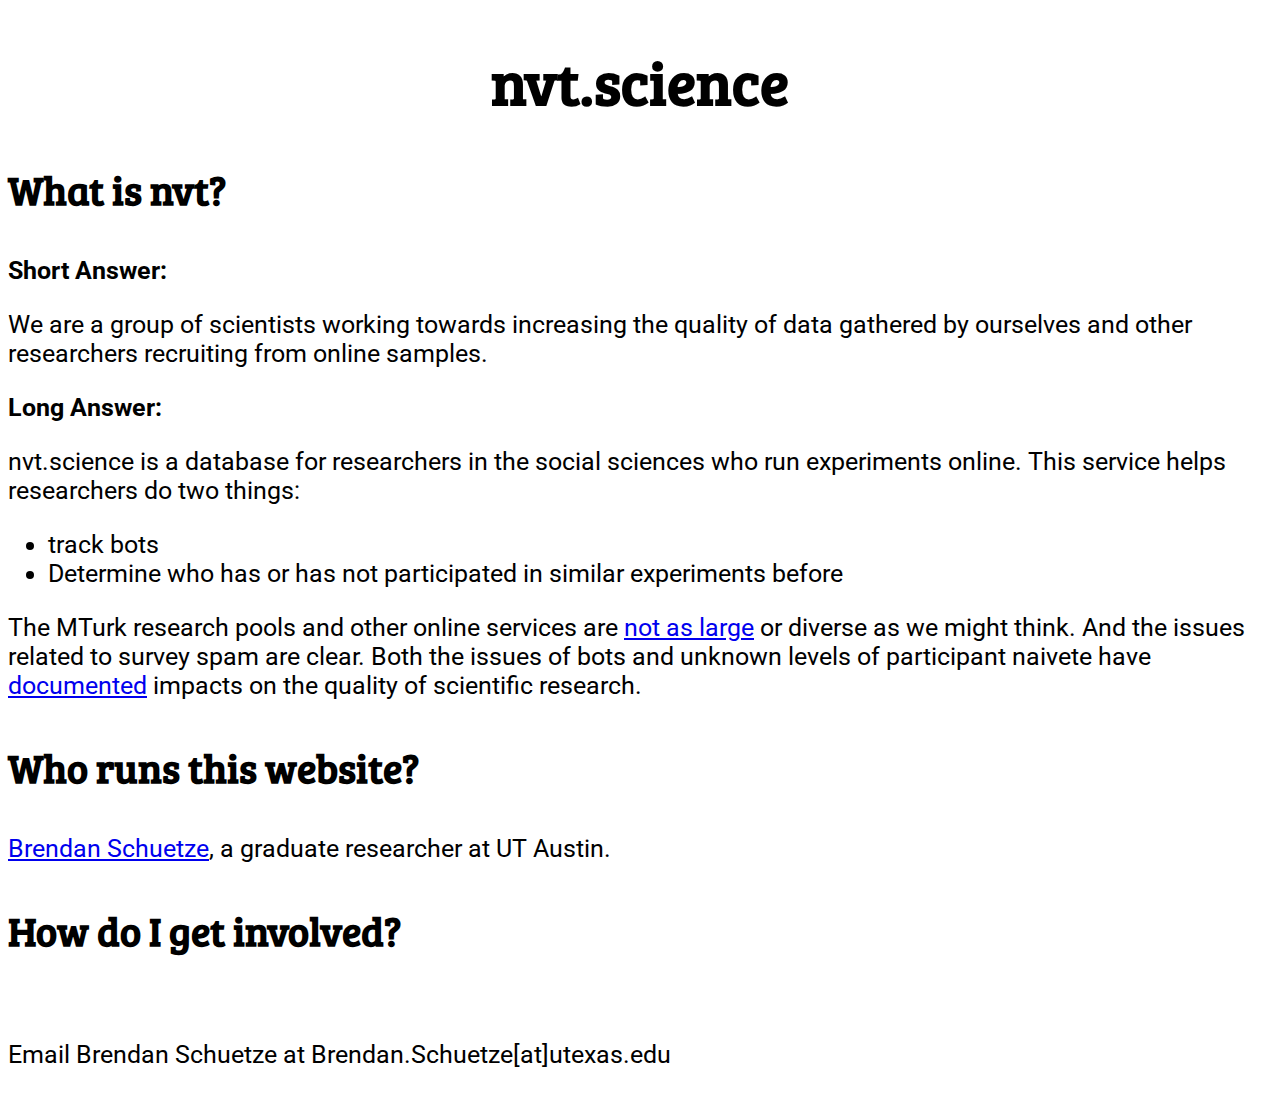
==== static/index.html @ fae0a04c "Updated index" ====
<!DOCTYPE html>
<html>
<title>nvt.science</title>
<meta name="viewport" content="width=device-width, initial-scale=1">
<link rel="stylesheet" href="/static/style.css"/>
<link href="https://fonts.googleapis.com/css?family=Bree+Serif|Roboto" rel="stylesheet">
<body>
<center><h1>nvt.science</h1></center>
<h3>What is nvt?</h3>
  <p><b>Short Answer:</b>
    <p>We are a group of scientists working towards increasing
    the quality of data gathered by ourselves and other researchers recruiting from online samples.</p>

  <p><b>Long Answer:</b>
    <p>nvt.science is a database for researchers in the social sciences who run
    experiments online. This service helps researchers do two things:
    <ul>
      <li>track bots
      <li>Determine who has or has not participated in similar experiments before
    </ul>
    <p>The MTurk research pools and other online services are
      <a href="http://www.ucl.ac.uk/lagnado-lab/publications/harris/StewartEtAl_JDM_MTurk.pdf">not as large</a> or
      diverse as we might think. And the issues related to survey spam are clear.
      Both the issues of bots and unknown levels of participant naivete have
      <a href="https://rdcu.be/4hxY">documented</a> impacts on the quality of scientific research.

<h3>Who runs this website?</h3>
    <p><a href="twitter.com/b_schuetze">Brendan Schuetze</a>, a graduate researcher at UT Austin.</p>

<h3>How do I get involved?</h3><br>
    <p>Email Brendan Schuetze at Brendan.Schuetze[at]utexas.edu</p>

</body>
</html>
---- static/style.css ----
.g-recaptcha {
    padding-top: 20px;
    padding-bottom: 20px;
}

h1 {
  font-size: 60px;
  font-family: 'Bree Serif', serif;
}

h3 {
  font-size: 40px;
  font-family: 'Bree Serif', serif;
}

p {
  font-size: 25px;
  font-family: 'Roboto', sans-serif;
}

li {
    font-size: 25px;
    font-family: 'Roboto', sans-serif;
  }
}

@media screen and (max-width: 600px) {
    .column {
        width: 100%;
    }
}
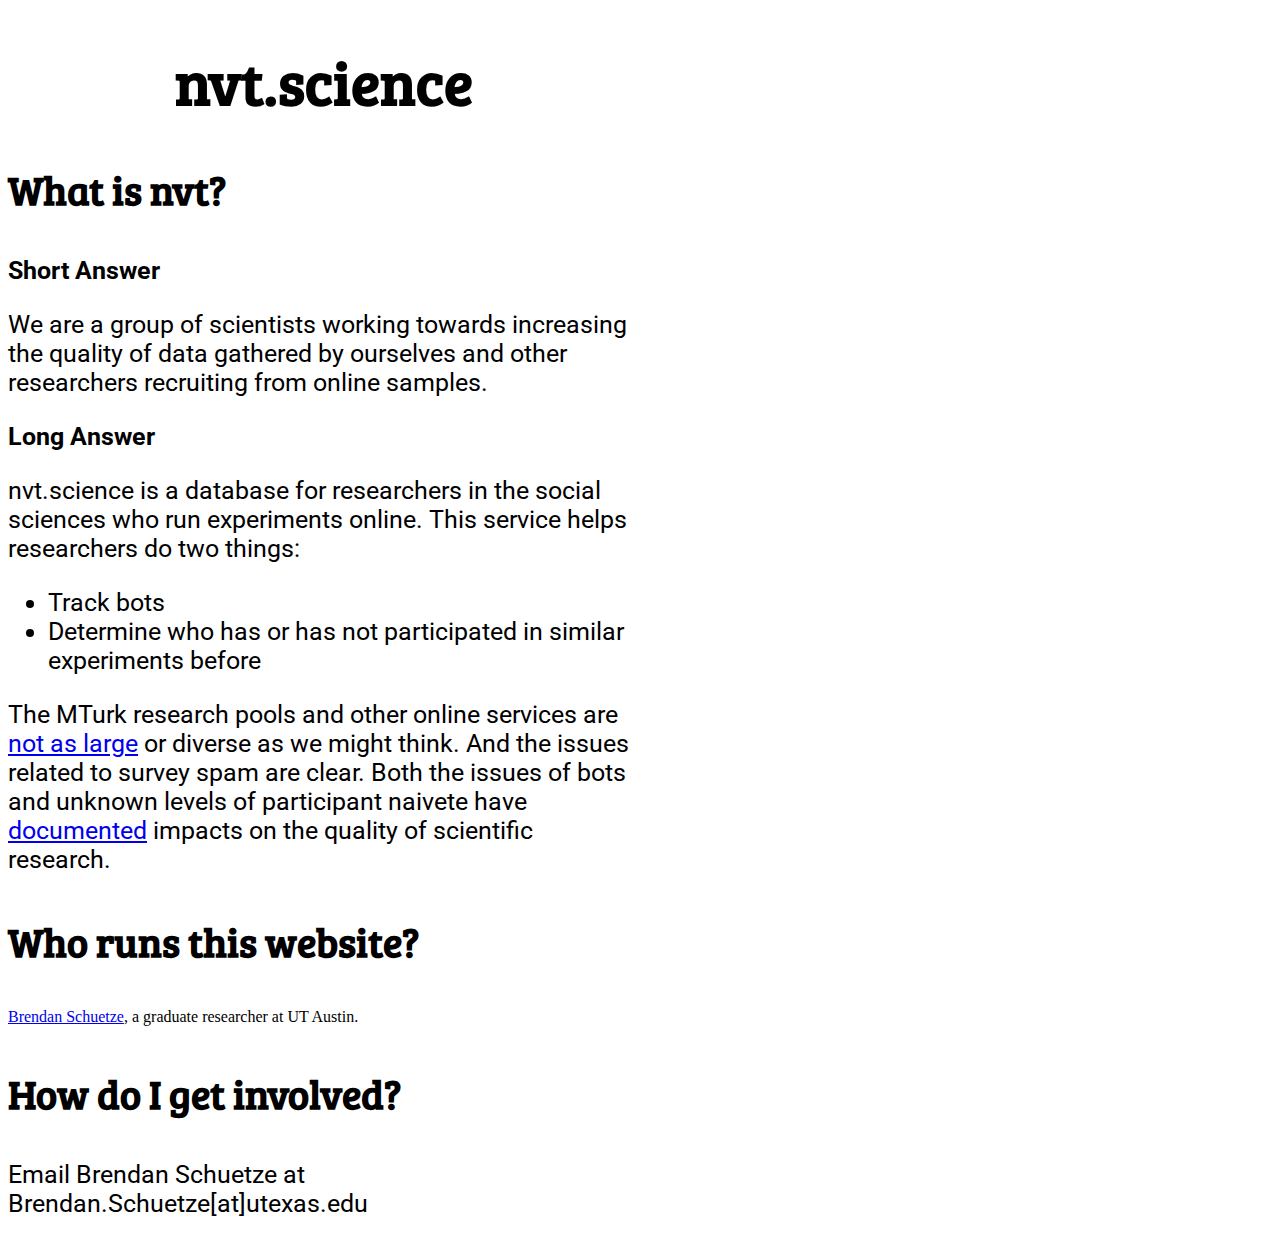
==== commit 615aa113: "Added Column Styling" ====
--- a/static/index.html
+++ b/static/index.html
@@ -5,30 +5,29 @@
 <link rel="stylesheet" href="/static/style.css"/>
 <link href="https://fonts.googleapis.com/css?family=Bree+Serif|Roboto" rel="stylesheet">
 <body>
-<center><h1>nvt.science</h1></center>
-<h3>What is nvt?</h3>
-  <p><b>Short Answer:</b>
-    <p>We are a group of scientists working towards increasing
-    the quality of data gathered by ourselves and other researchers recruiting from online samples.</p>
+<div id="main">
+  <center><h1>nvt.science</h1></center>
+  <h3>What is nvt?</h3>
+    <p><b>Short Answer</b>
+      <p>We are a group of scientists working towards increasing
+      the quality of data gathered by ourselves and other researchers recruiting from online samples.</p>
 
-  <p><b>Long Answer:</b>
-    <p>nvt.science is a database for researchers in the social sciences who run
-    experiments online. This service helps researchers do two things:
-    <ul>
-      <li>track bots
-      <li>Determine who has or has not participated in similar experiments before
-    </ul>
-    <p>The MTurk research pools and other online services are
-      <a href="http://www.ucl.ac.uk/lagnado-lab/publications/harris/StewartEtAl_JDM_MTurk.pdf">not as large</a> or
-      diverse as we might think. And the issues related to survey spam are clear.
-      Both the issues of bots and unknown levels of participant naivete have
-      <a href="https://rdcu.be/4hxY">documented</a> impacts on the quality of scientific research.
+    <p><b>Long Answer</b>
+      <p>nvt.science is a database for researchers in the social sciences who run
+      experiments online. This service helps researchers do two things:
+      <ul>
+        <li>Track bots
+        <li>Determine who has or has not participated in similar experiments before
+      </ul>
+      <p>The MTurk research pools and other online services are
+        <a href="http://www.ucl.ac.uk/lagnado-lab/publications/harris/StewartEtAl_JDM_MTurk.pdf">not as large</a> or
+        diverse as we might think. And the issues related to survey spam are clear.
+        Both the issues of bots and unknown levels of participant naivete have
+        <a href="https://rdcu.be/4hxY">documented</a> impacts on the quality of scientific research.
 
-<h3>Who runs this website?</h3>
-    <p><a href="twitter.com/b_schuetze">Brendan Schuetze</a>, a graduate researcher at UT Austin.</p>
+  <h3>Who runs this website?</h3><a href="https://twitter.com/b_schuetze">Brendan Schuetze</a>, a graduate researcher at UT Austin.</p>
 
-<h3>How do I get involved?</h3><br>
-    <p>Email Brendan Schuetze at Brendan.Schuetze[at]utexas.edu</p>
-
+  <h3>How do I get involved?</h3><p>Email Brendan Schuetze at Brendan.Schuetze[at]utexas.edu</p>
+</div>
 </body>
 </html>
--- a/static/style.css
+++ b/static/style.css
@@ -1,6 +1,10 @@
 .g-recaptcha {
     padding-top: 20px;
     padding-bottom: 20px;
+}
+
+#main {
+  width: 50%;
 }
 
 h1 {
@@ -25,7 +29,7 @@
 }
 
 @media screen and (max-width: 600px) {
-    .column {
+    .main {
         width: 100%;
     }
 }
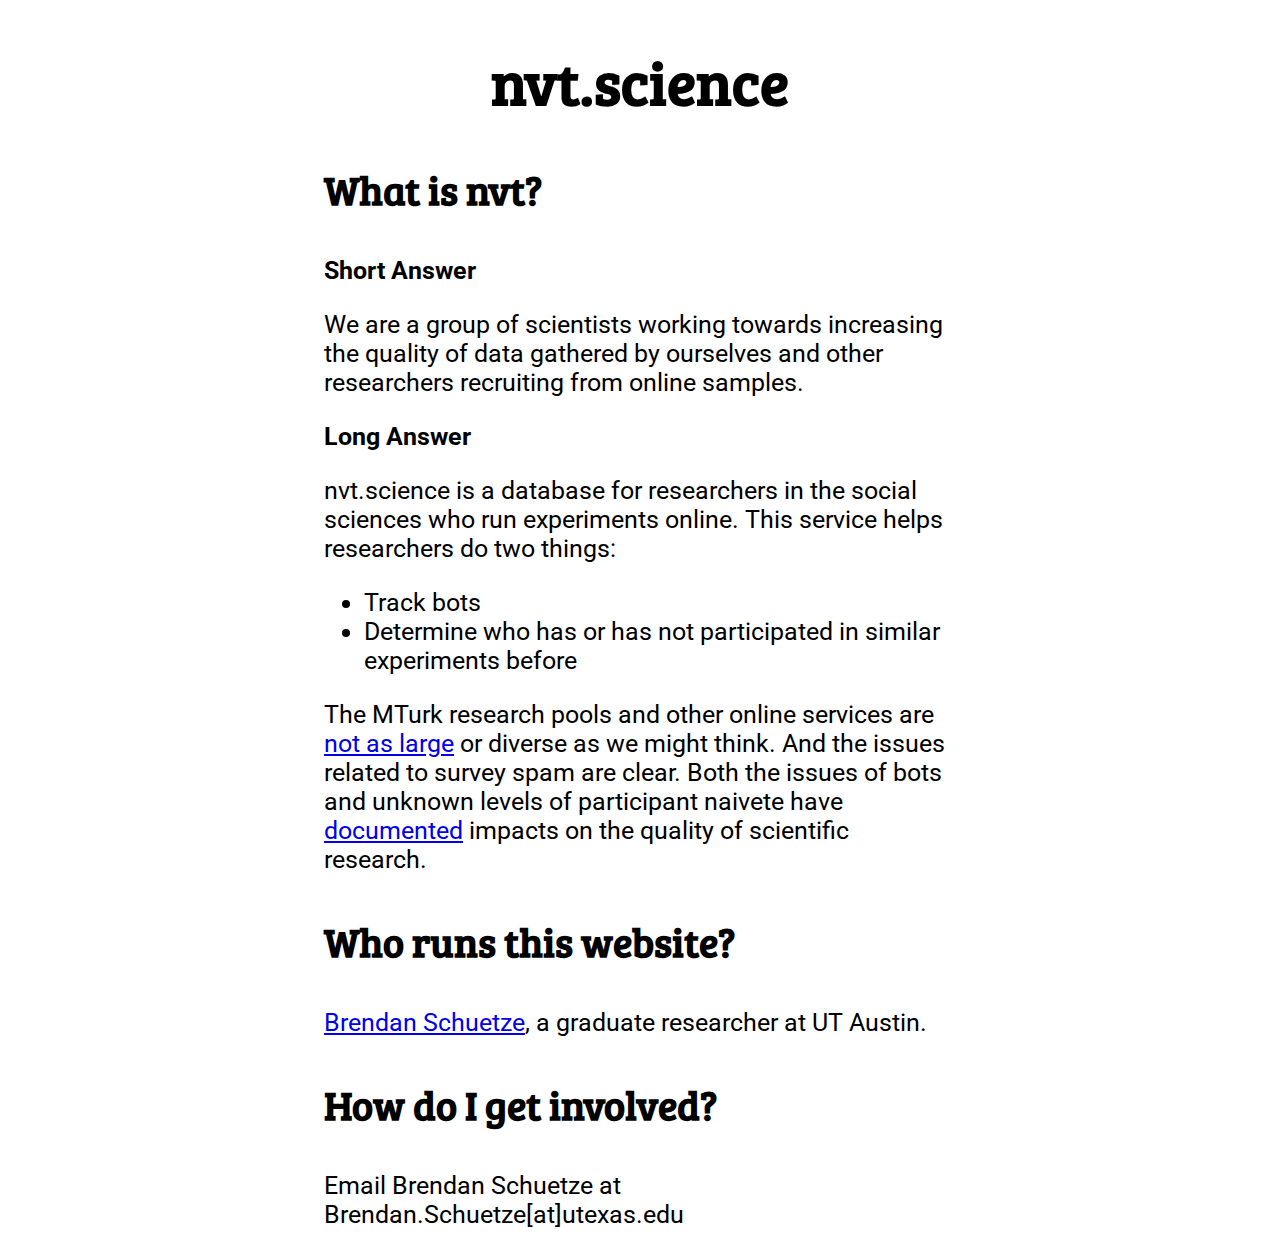
==== commit 052bad9d: "Forgot Margin auto" ====
--- a/static/index.html
+++ b/static/index.html
@@ -25,7 +25,7 @@
         Both the issues of bots and unknown levels of participant naivete have
         <a href="https://rdcu.be/4hxY">documented</a> impacts on the quality of scientific research.
 
-  <h3>Who runs this website?</h3><a href="https://twitter.com/b_schuetze">Brendan Schuetze</a>, a graduate researcher at UT Austin.</p>
+  <h3>Who runs this website?</h3><p><a href="https://twitter.com/b_schuetze">Brendan Schuetze</a>, a graduate researcher at UT Austin.</p>
 
   <h3>How do I get involved?</h3><p>Email Brendan Schuetze at Brendan.Schuetze[at]utexas.edu</p>
 </div>
--- a/static/style.css
+++ b/static/style.css
@@ -5,6 +5,7 @@
 
 #main {
   width: 50%;
+  margin: auto;
 }
 
 h1 {
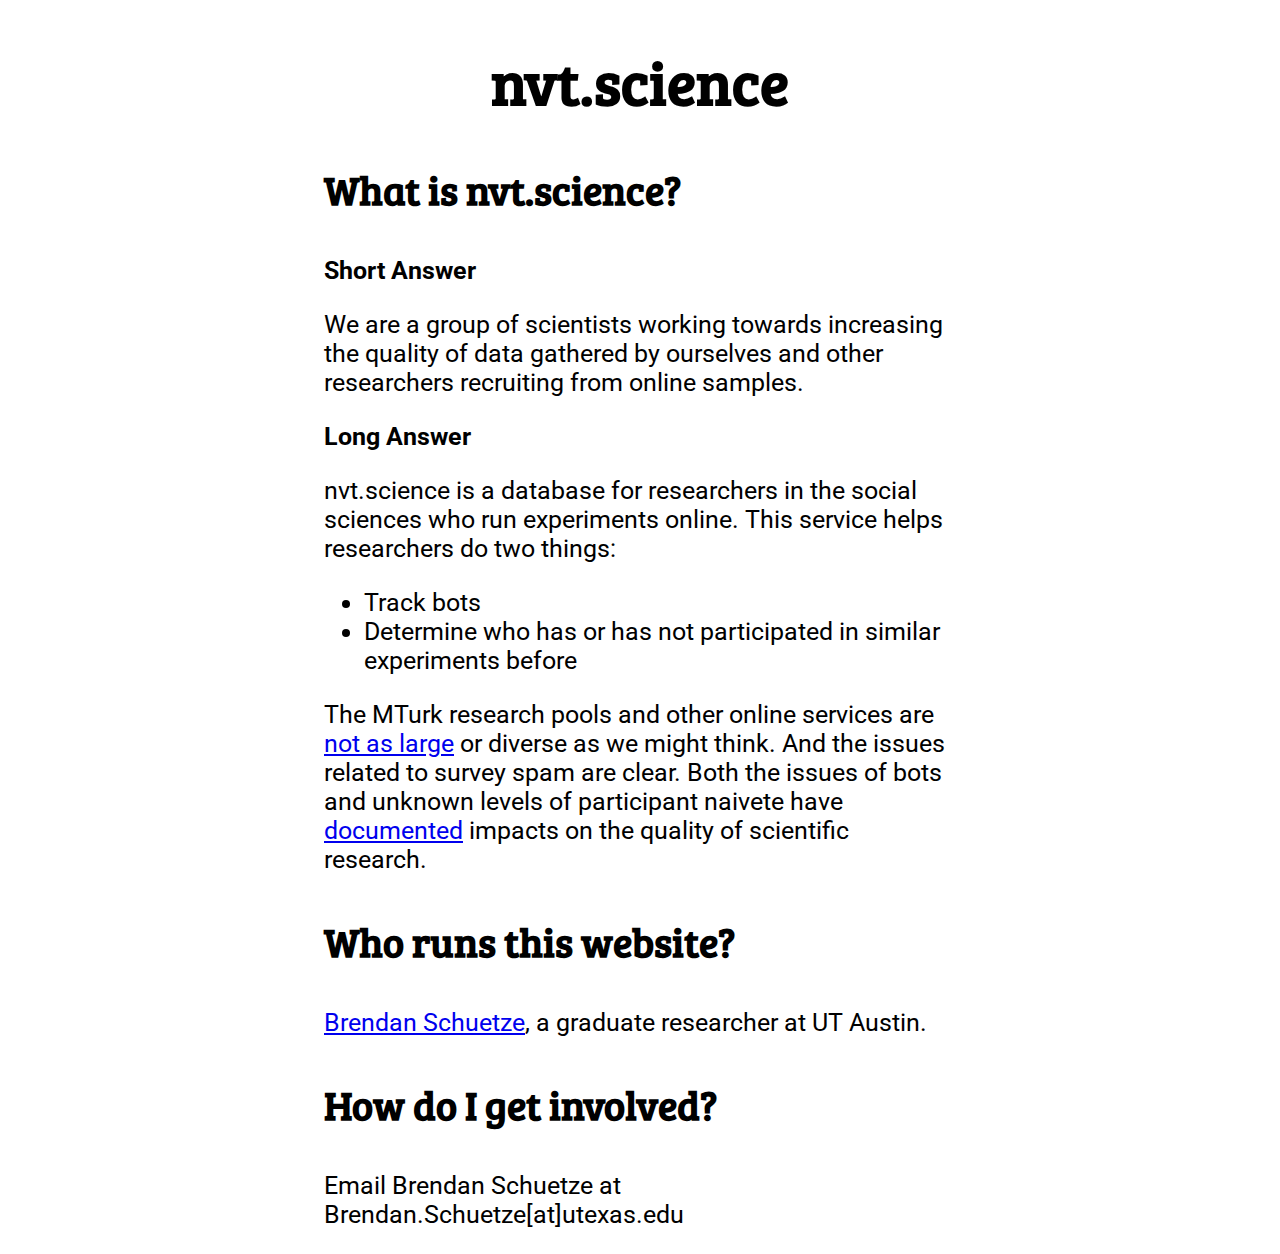
==== commit 46440cda: "Forgot title change" ====
--- a/static/index.html
+++ b/static/index.html
@@ -7,7 +7,7 @@
 <body>
 <div id="main">
   <center><h1>nvt.science</h1></center>
-  <h3>What is nvt?</h3>
+  <h3>What is nvt.science?</h3>
     <p><b>Short Answer</b>
       <p>We are a group of scientists working towards increasing
       the quality of data gathered by ourselves and other researchers recruiting from online samples.</p>
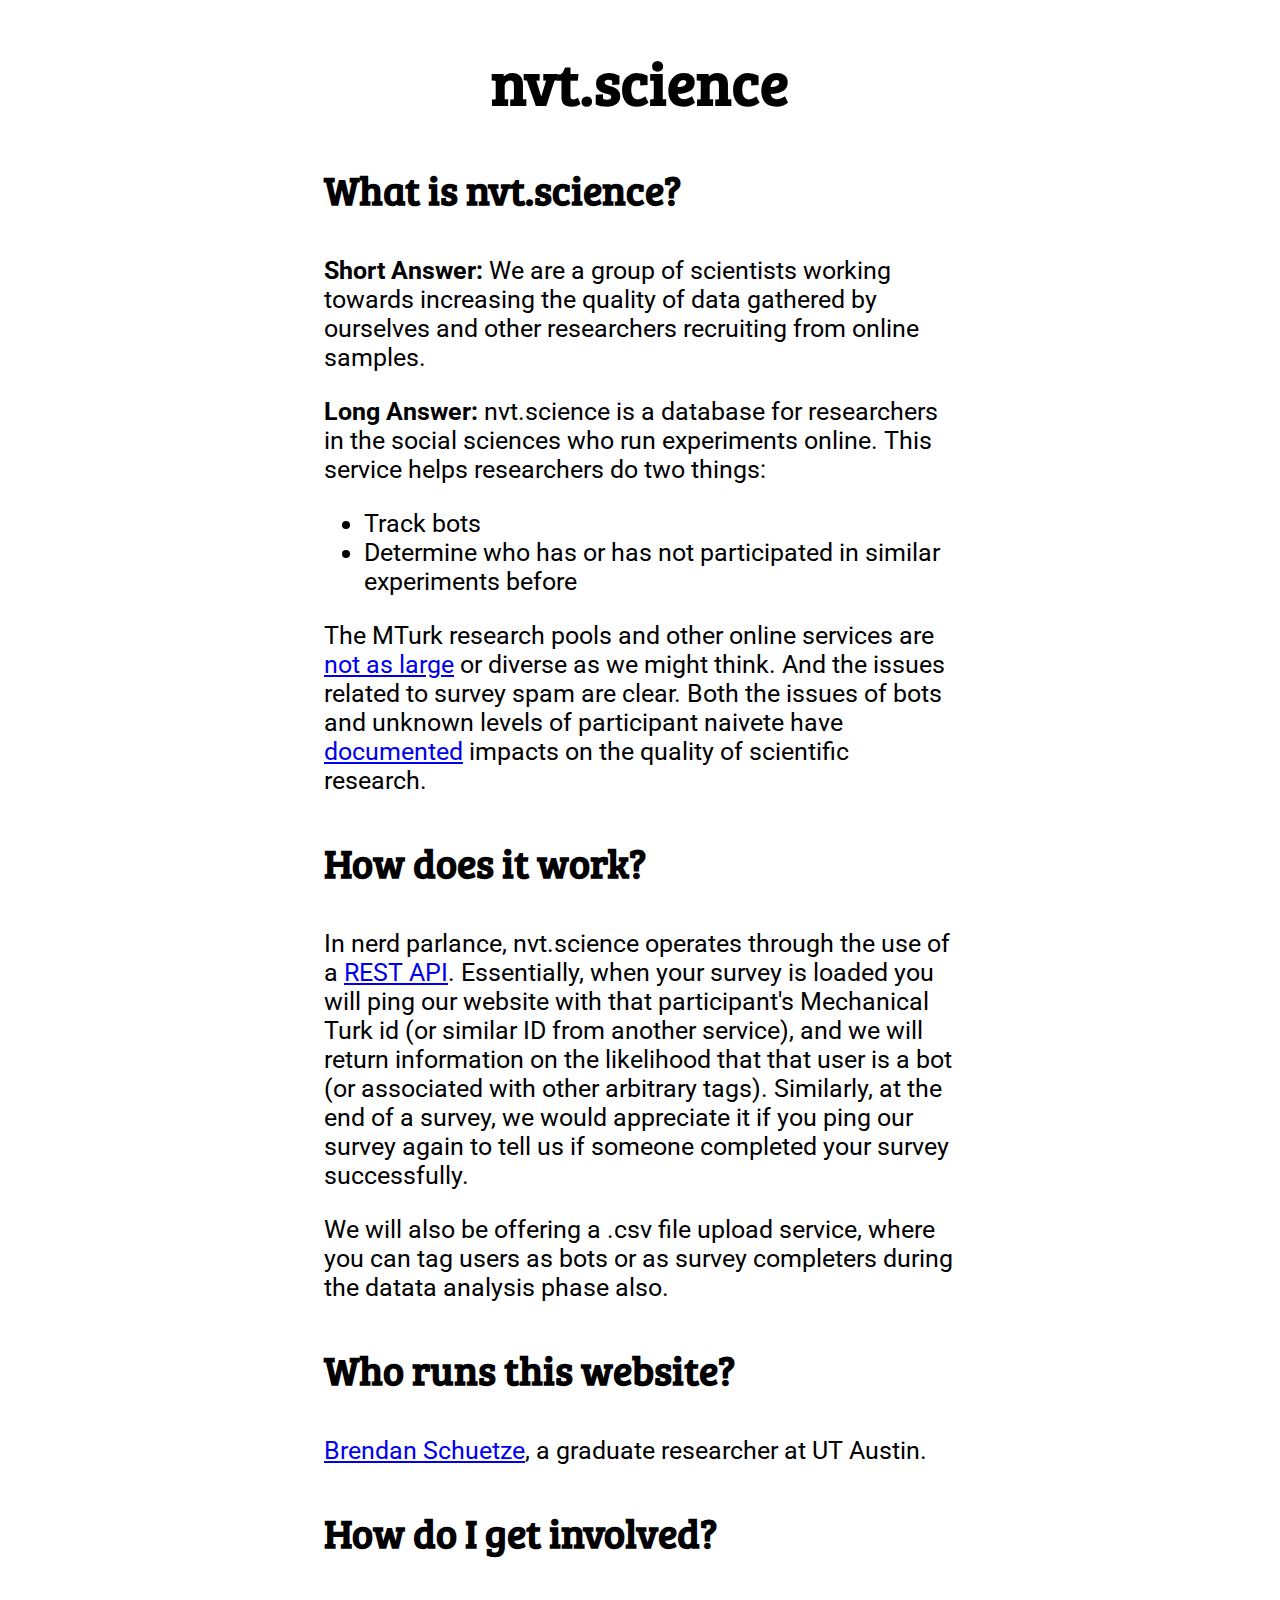
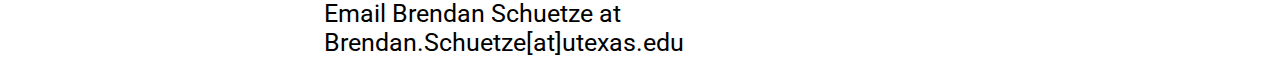
==== commit 15943d80: "Index Updates" ====
--- a/static/index.html
+++ b/static/index.html
@@ -8,12 +8,10 @@
 <div id="main">
   <center><h1>nvt.science</h1></center>
   <h3>What is nvt.science?</h3>
-    <p><b>Short Answer</b>
-      <p>We are a group of scientists working towards increasing
+    <p><b>Short Answer:</b> We are a group of scientists working towards increasing
       the quality of data gathered by ourselves and other researchers recruiting from online samples.</p>
 
-    <p><b>Long Answer</b>
-      <p>nvt.science is a database for researchers in the social sciences who run
+    <p><b>Long Answer:</b> nvt.science is a database for researchers in the social sciences who run
       experiments online. This service helps researchers do two things:
       <ul>
         <li>Track bots
@@ -25,6 +23,11 @@
         Both the issues of bots and unknown levels of participant naivete have
         <a href="https://rdcu.be/4hxY">documented</a> impacts on the quality of scientific research.
 
+ <h3>How does it work?</h3><p>In nerd parlance, nvt.science operates through the use of a <a href="https://en.wikipedia.org/wiki/Representational_state_transfer">REST API</a>. Essentially, when your survey is loaded you will ping our website with that participant's Mechanical Turk id (or similar ID from another service), and we will return information on the likelihood that that user is a bot (or associated with other arbitrary tags). Similarly, at the end of a survey, we would appreciate it if you ping our survey again to tell us if someone completed your survey successfully.</p>
+
+<p> We will also be offering a .csv file upload service, where you can tag users as bots or as survey completers
+during the datata analysis phase also.</p>
+
   <h3>Who runs this website?</h3><p><a href="https://twitter.com/b_schuetze">Brendan Schuetze</a>, a graduate researcher at UT Austin.</p>
 
   <h3>How do I get involved?</h3><p>Email Brendan Schuetze at Brendan.Schuetze[at]utexas.edu</p>
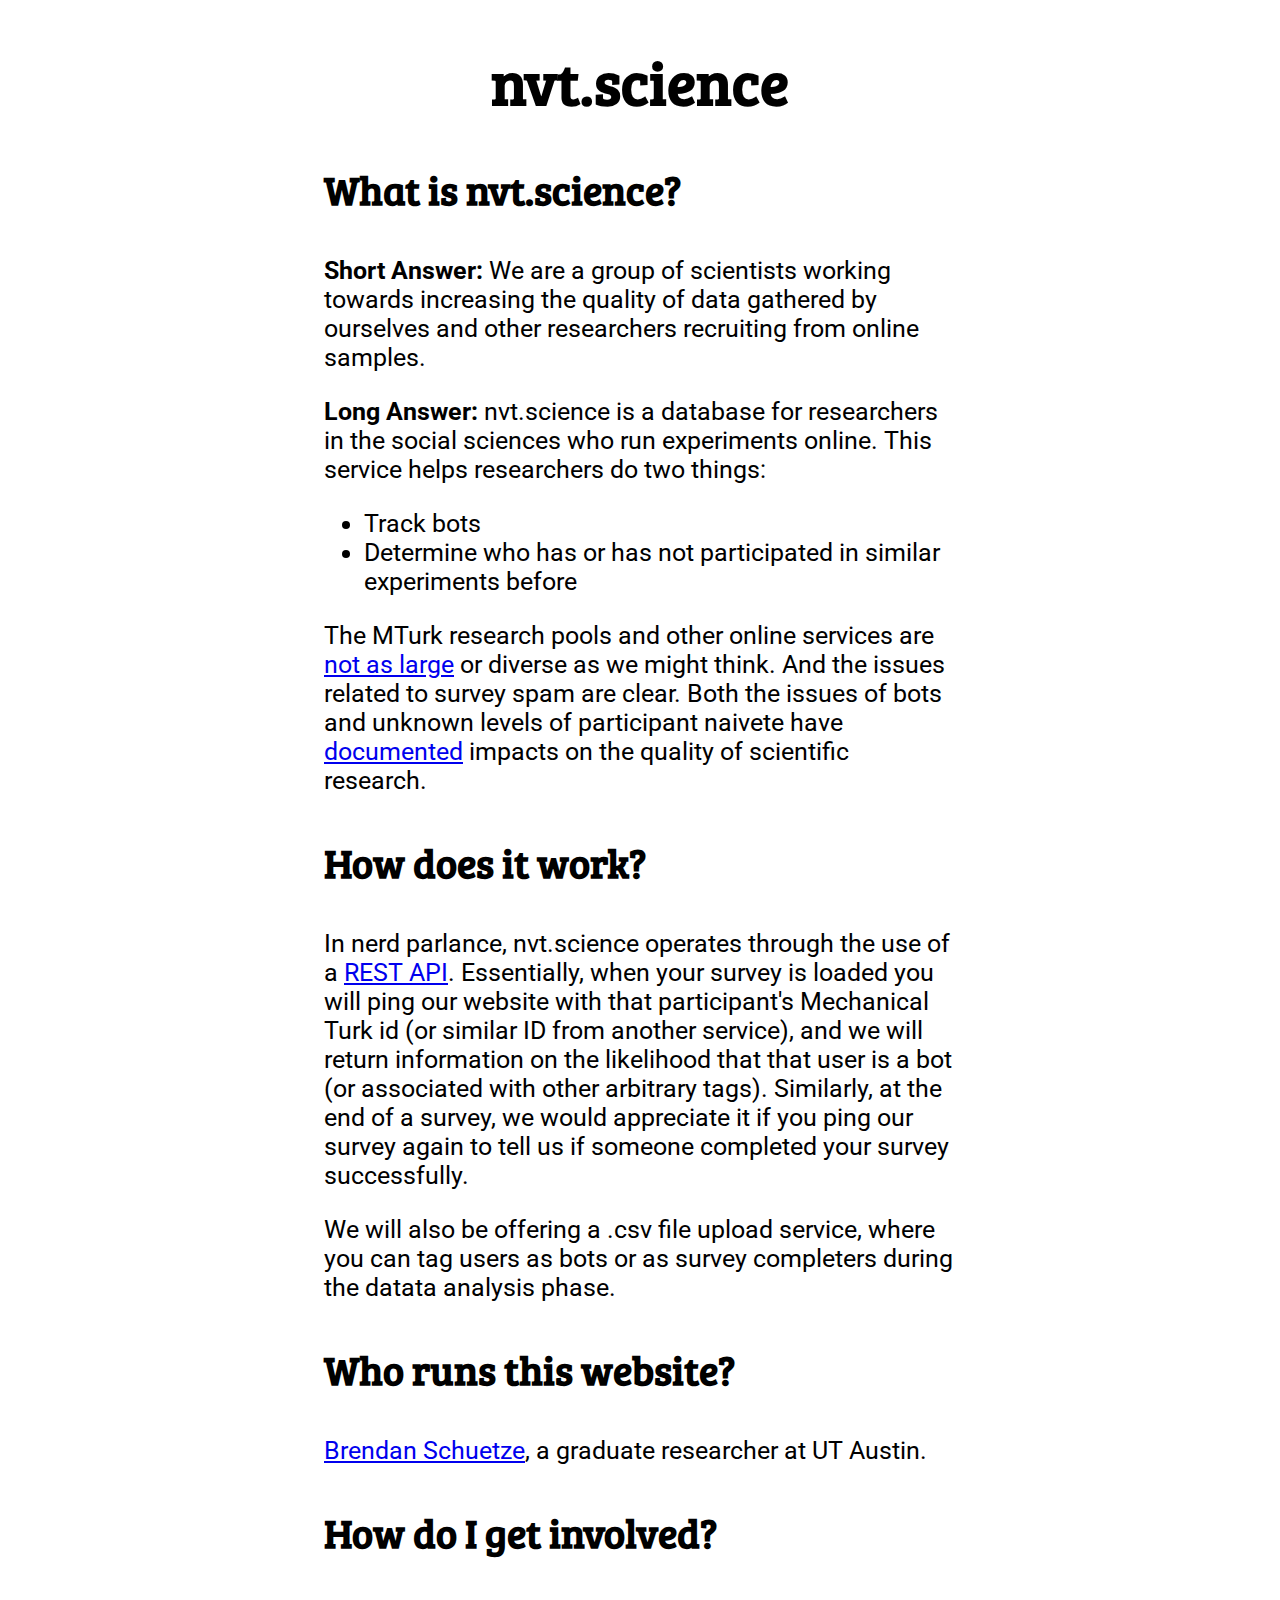
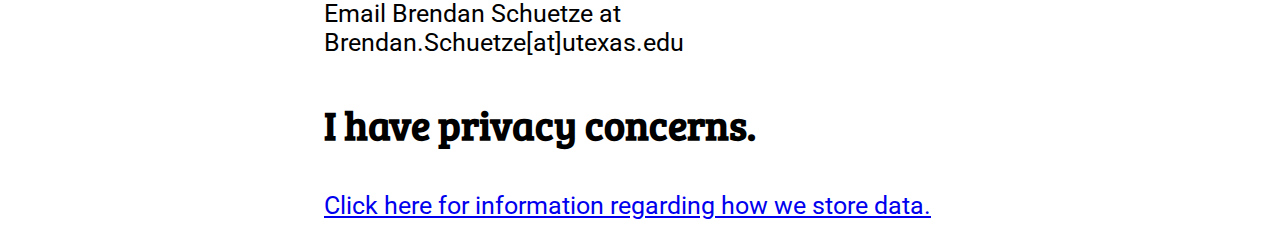
==== commit c0ed939d: "Privacy page" ====
--- a/static/index.html
+++ b/static/index.html
@@ -26,11 +26,13 @@
  <h3>How does it work?</h3><p>In nerd parlance, nvt.science operates through the use of a <a href="https://en.wikipedia.org/wiki/Representational_state_transfer">REST API</a>. Essentially, when your survey is loaded you will ping our website with that participant's Mechanical Turk id (or similar ID from another service), and we will return information on the likelihood that that user is a bot (or associated with other arbitrary tags). Similarly, at the end of a survey, we would appreciate it if you ping our survey again to tell us if someone completed your survey successfully.</p>
 
 <p> We will also be offering a .csv file upload service, where you can tag users as bots or as survey completers
-during the datata analysis phase also.</p>
+during the datata analysis phase.</p>
 
   <h3>Who runs this website?</h3><p><a href="https://twitter.com/b_schuetze">Brendan Schuetze</a>, a graduate researcher at UT Austin.</p>
 
   <h3>How do I get involved?</h3><p>Email Brendan Schuetze at Brendan.Schuetze[at]utexas.edu</p>
+
+  <h3>I have privacy concerns.</h3><p><a href="/privacy.html">Click here for information regarding how we store data.</a></p>
 </div>
 </body>
 </html>
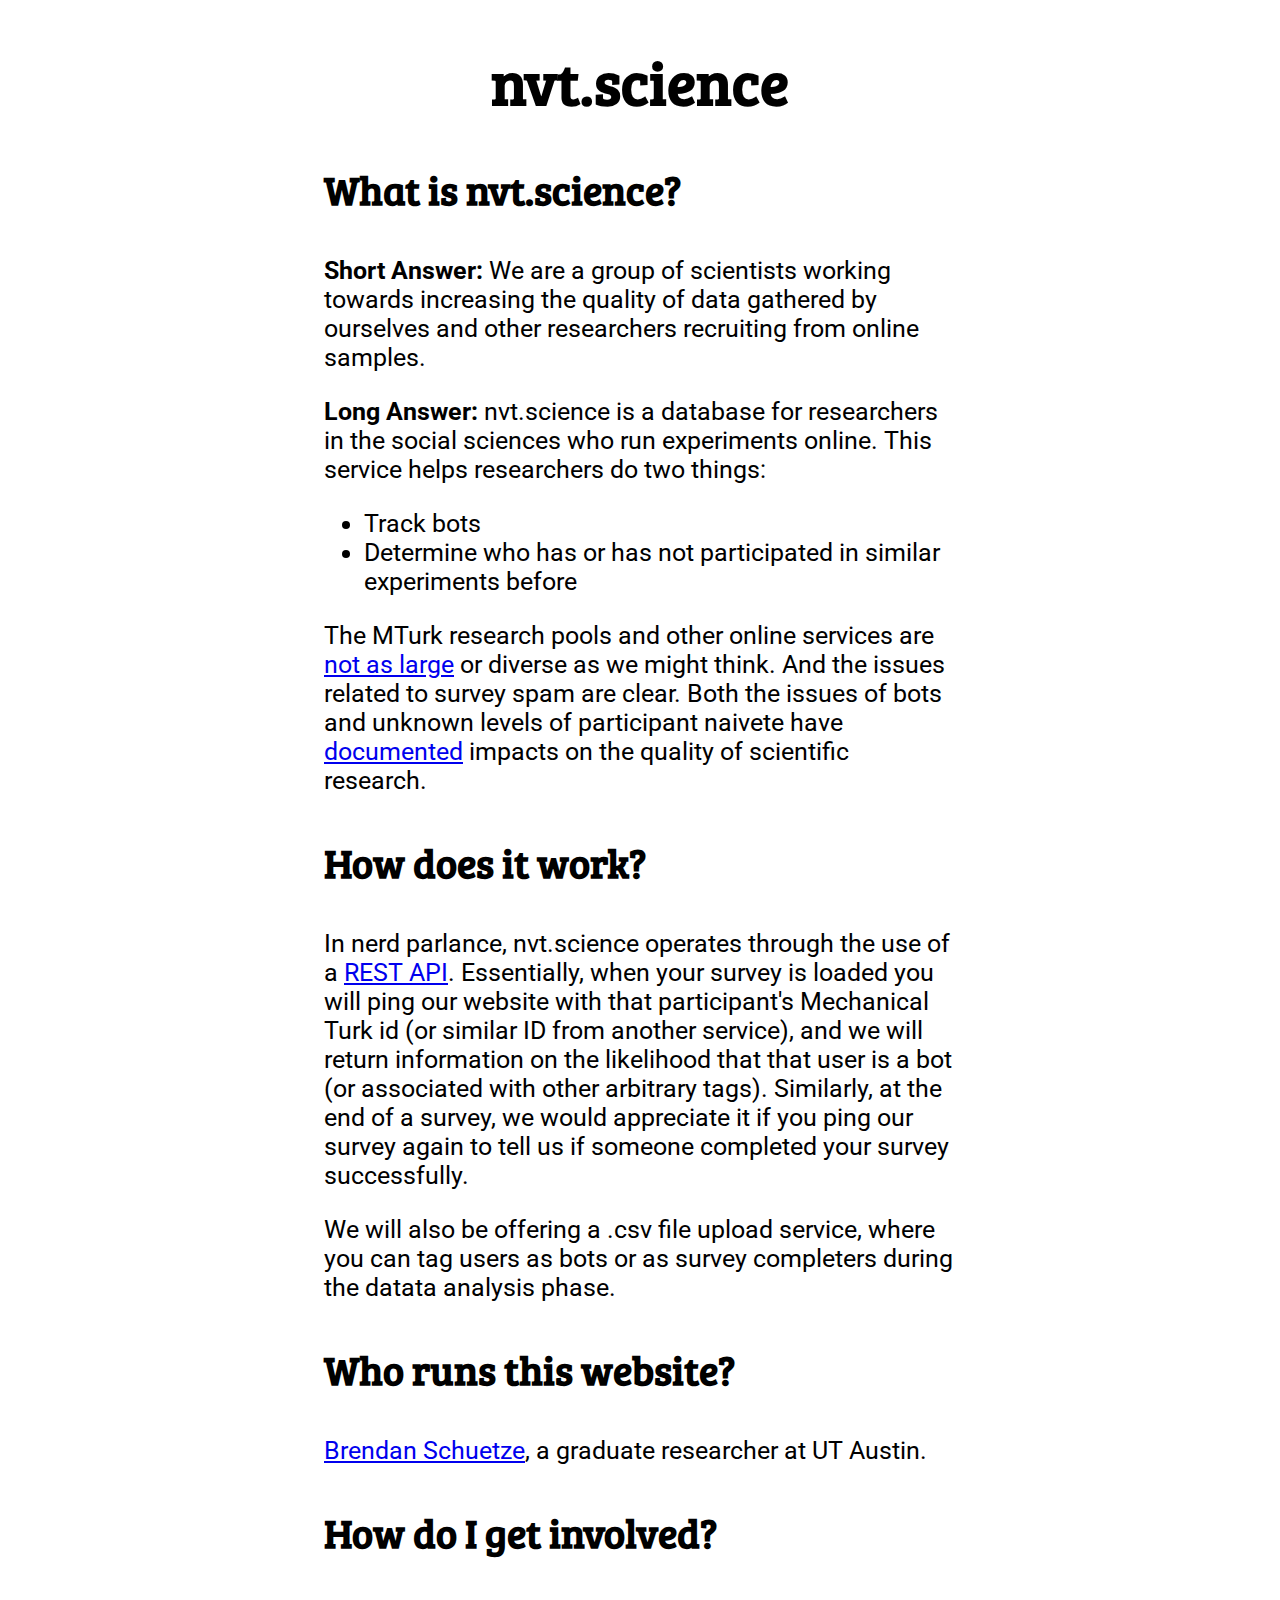
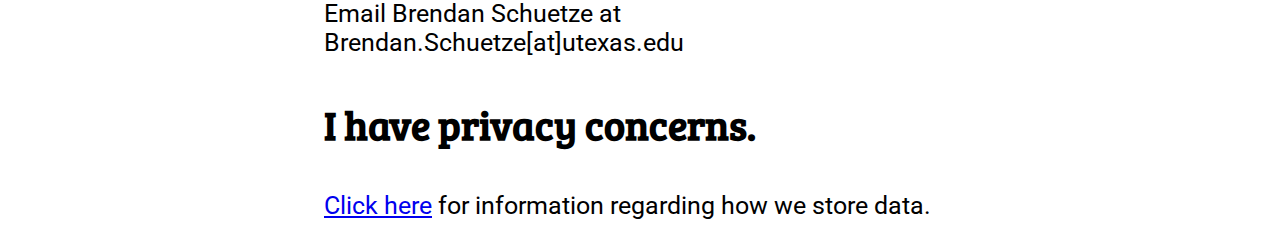
==== commit 9f7e38f8: "HTML Updates" ====
--- a/static/index.html
+++ b/static/index.html
@@ -32,7 +32,7 @@
 
   <h3>How do I get involved?</h3><p>Email Brendan Schuetze at Brendan.Schuetze[at]utexas.edu</p>
 
-  <h3>I have privacy concerns.</h3><p><a href="/privacy.html">Click here for information regarding how we store data.</a></p>
+  <h3>I have privacy concerns.</h3><p><a href="/static/privacy.html">Click here</a> for information regarding how we store data.</p>
 </div>
 </body>
 </html>
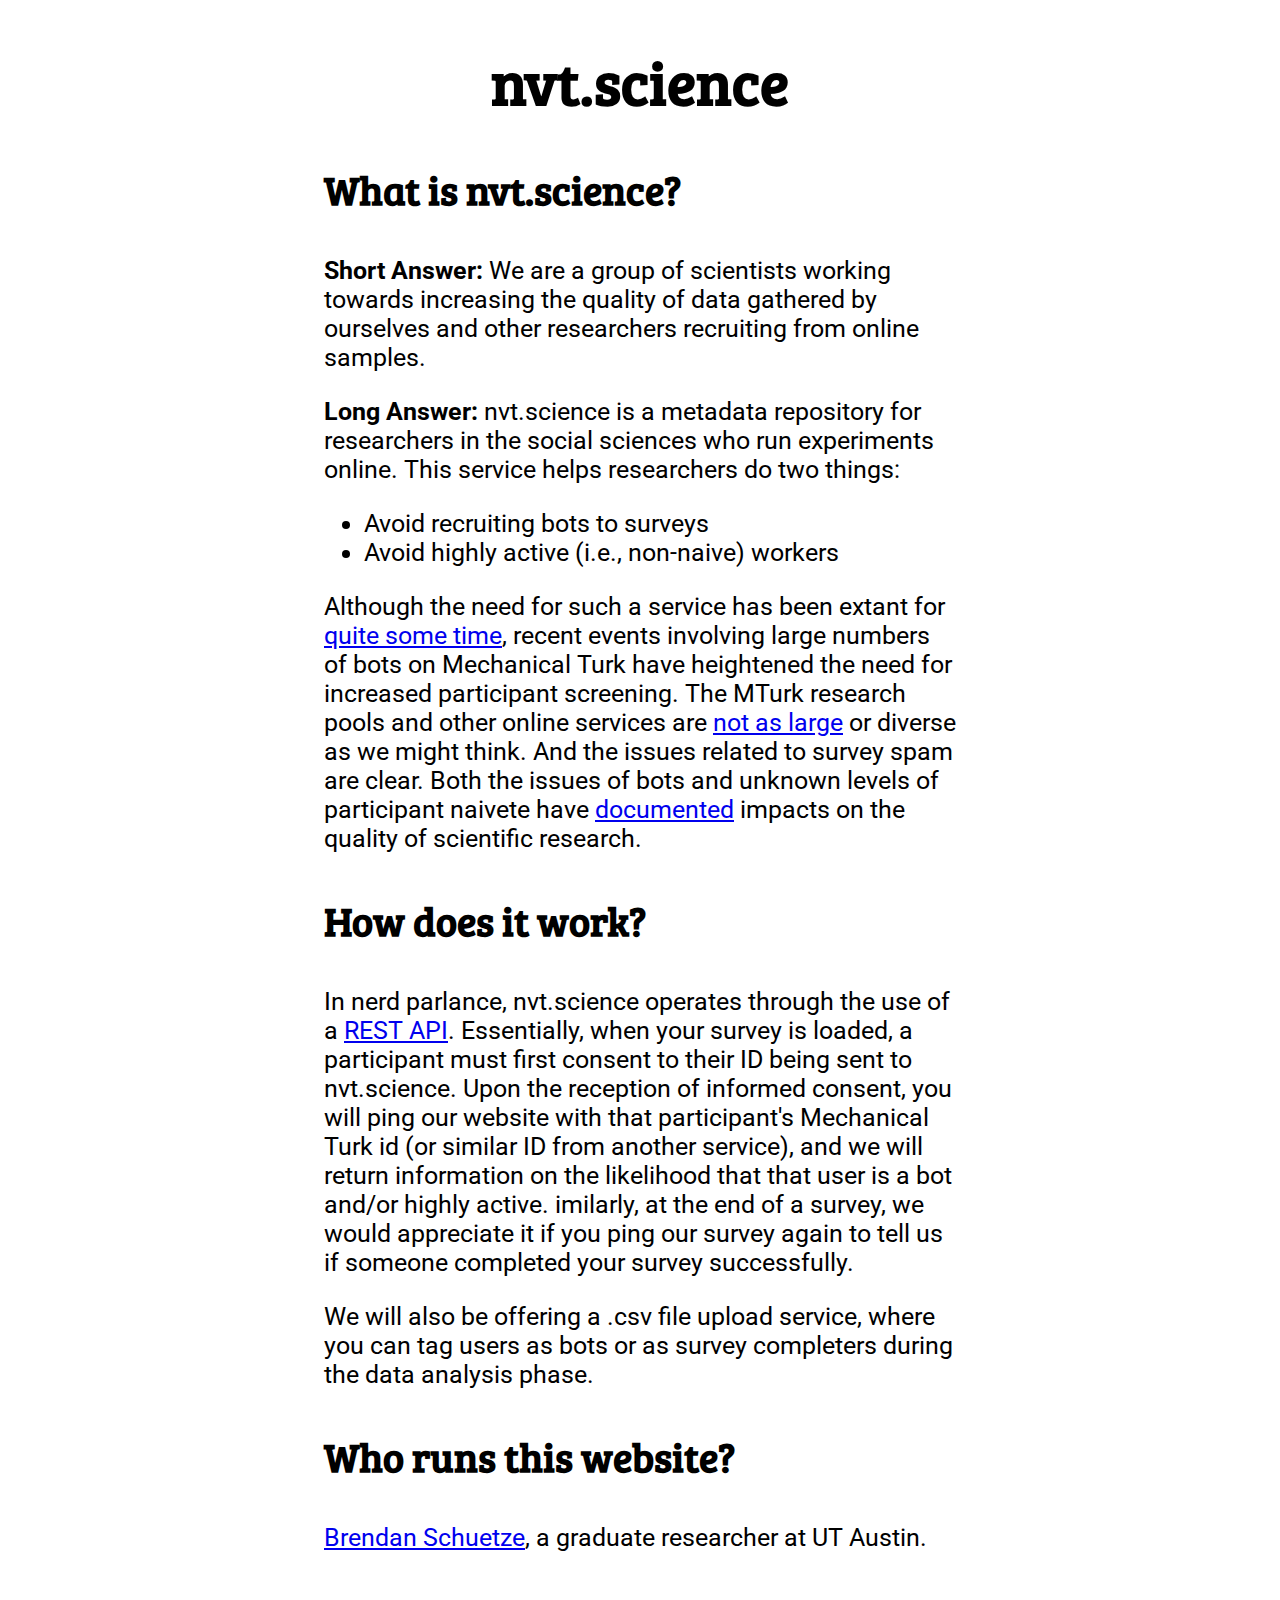
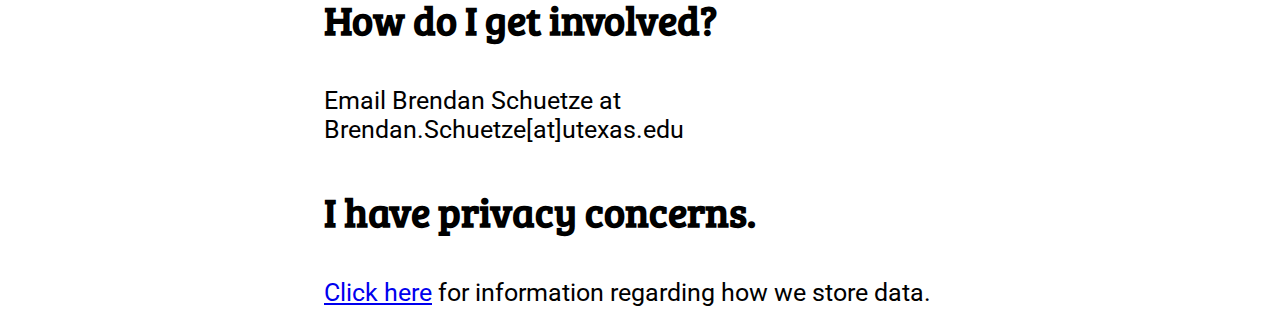
==== commit 64a059a8: "Home page update" ====
--- a/static/index.html
+++ b/static/index.html
@@ -11,22 +11,29 @@
     <p><b>Short Answer:</b> We are a group of scientists working towards increasing
       the quality of data gathered by ourselves and other researchers recruiting from online samples.</p>
 
-    <p><b>Long Answer:</b> nvt.science is a database for researchers in the social sciences who run
+    <p><b>Long Answer:</b> nvt.science is a metadata repository for researchers in the social sciences who run
       experiments online. This service helps researchers do two things:
       <ul>
-        <li>Track bots
-        <li>Determine who has or has not participated in similar experiments before
+        <li>Avoid recruiting bots to surveys
+        <li>Avoid highly active (i.e., non-naive) workers
       </ul>
-      <p>The MTurk research pools and other online services are
+      <p>Although the need for such a service has been extant for
+        <a href="https://www.wired.com/story/the-crazy-hacks-one-woman-used-to-make-money-on-mechanical-turk/">quite some time</a>,
+        recent events involving large numbers of bots on Mechanical Turk have heightened the need for increased participant screening.
+        The MTurk research pools and other online services are
         <a href="http://www.ucl.ac.uk/lagnado-lab/publications/harris/StewartEtAl_JDM_MTurk.pdf">not as large</a> or
         diverse as we might think. And the issues related to survey spam are clear.
         Both the issues of bots and unknown levels of participant naivete have
         <a href="https://rdcu.be/4hxY">documented</a> impacts on the quality of scientific research.
 
- <h3>How does it work?</h3><p>In nerd parlance, nvt.science operates through the use of a <a href="https://en.wikipedia.org/wiki/Representational_state_transfer">REST API</a>. Essentially, when your survey is loaded you will ping our website with that participant's Mechanical Turk id (or similar ID from another service), and we will return information on the likelihood that that user is a bot (or associated with other arbitrary tags). Similarly, at the end of a survey, we would appreciate it if you ping our survey again to tell us if someone completed your survey successfully.</p>
+ <h3>How does it work?</h3><p>In nerd parlance, nvt.science operates through the use of a <a href="https://en.wikipedia.org/wiki/Representational_state_transfer">REST API</a>.
+   Essentially, when your survey is loaded, a participant must first consent to their ID being sent to nvt.science.
+   Upon the reception of informed consent, you will ping our website with that participant's Mechanical Turk id (or similar ID from another service),
+   and we will return information on the likelihood that that user is a bot and/or highly active.
+   imilarly, at the end of a survey, we would appreciate it if you ping our survey again to tell us if someone completed your survey successfully.</p>
 
-<p> We will also be offering a .csv file upload service, where you can tag users as bots or as survey completers
-during the datata analysis phase.</p>
+<p>We will also be offering a .csv file upload service, where you can tag users as bots or as survey completers
+during the data analysis phase.</p>
 
   <h3>Who runs this website?</h3><p><a href="https://twitter.com/b_schuetze">Brendan Schuetze</a>, a graduate researcher at UT Austin.</p>
 
